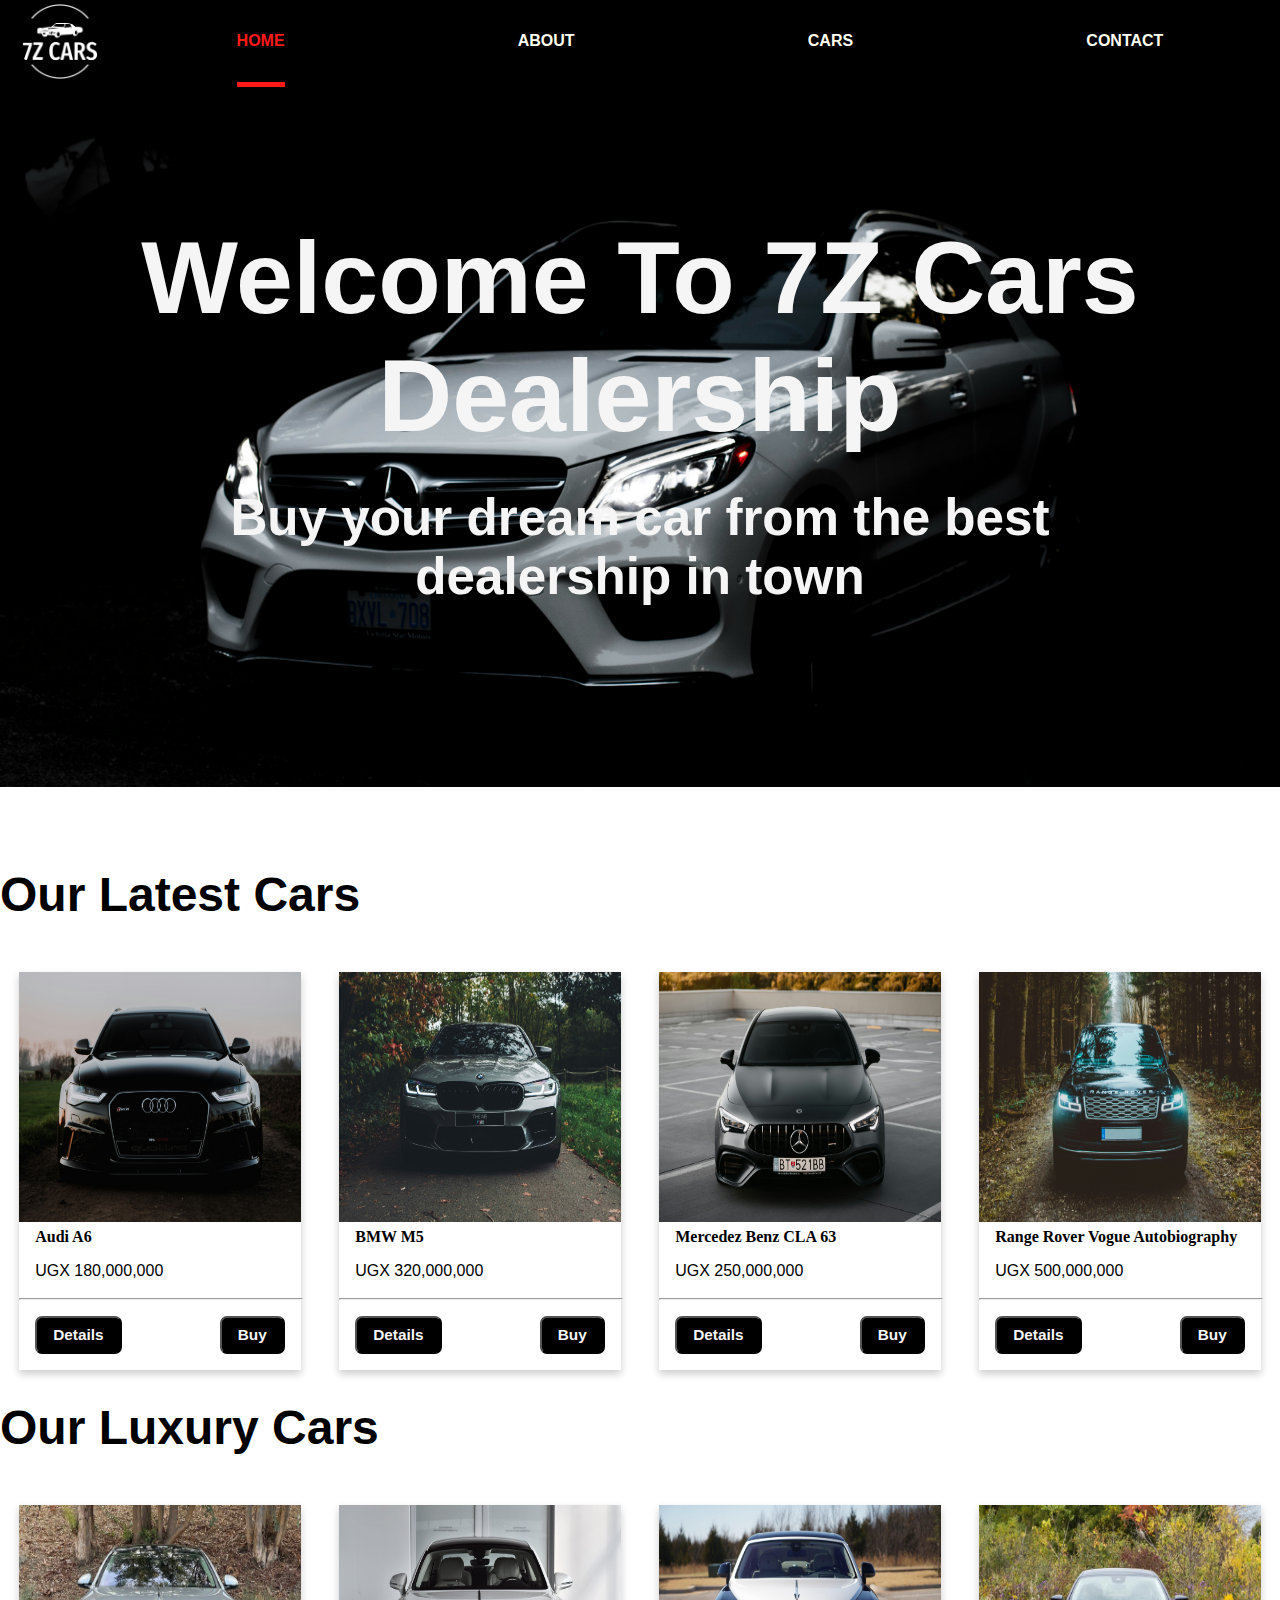
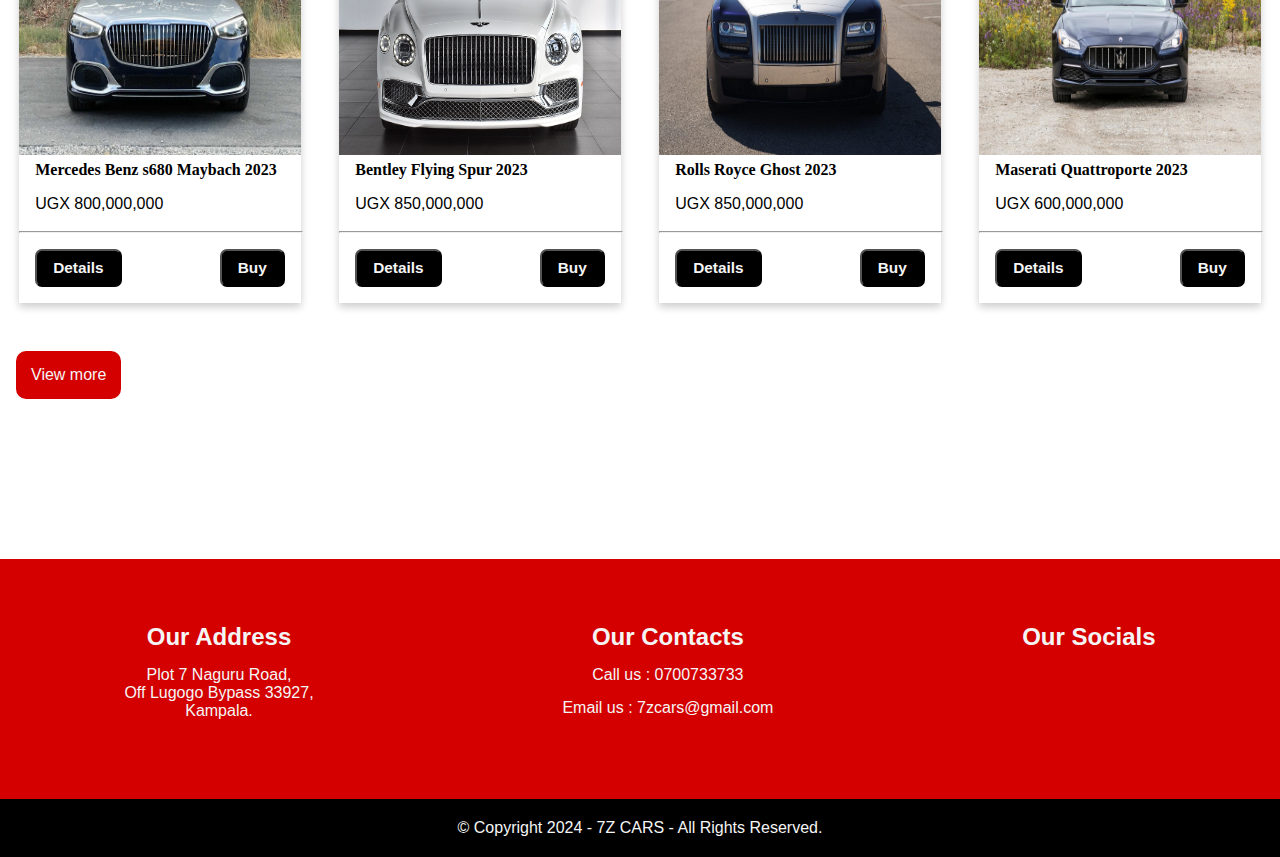
==== index.html @ fa292fca "Add files via upload" ====
<!DOCTYPE html>
<html lang="en">
<head>
    <meta charset="UTF-8">
    <meta name="viewport" content="width=device-width, initial-scale=1.0">
    <title>7Z CARS</title>
    <link rel="shortcut icon" href="Images/logo2.png" type="image/png">
    <link rel="stylesheet" href="Styles/style.css">
    <link rel="stylesheet" href="https://cdnjs.cloudflare.com/ajax/libs/font-awesome/6.5.2/css/all.min.css" 
    integrity="sha512-SnH5WK+bZxgPHs44uWIX+LLJAJ9/2PkPKZ5QiAj6Ta86w+fsb2TkcmfRyVX3pBnMFcV7oQPJkl9QevSCWr3W6A==" 
    crossorigin="anonymous" referrerpolicy="no-referrer" />
</head>
<body>
    <div class="navigation">
        <div>
            <img src="Images/Logo.png" alt="Logo"  class="logo">
        </div>
        <div class="mainnav">
            <a href="index.html" id="active">HOME</a>
            <a href="about.html">ABOUT</a>
            <a href="cars.html">CARS</a>
            <a href="contact.html">CONTACT</a>
        </div>
    </div>
    
    <div class="container1">
        <div class="centered">Welcome To 7Z Cars Dealership</div>
        <div class="center">Buy your dream car from the best dealership in town</div>
    </div>

    <div class="noparallax">
        <div>
            <h1>Our Latest Cars</h1>
        </div>
        <div class="Cardsflex">
            <div class="card">
                <img src="Images/car2.jpg" alt="Avatar" style="width:100%" height="250px">
                <div class="container">
                  <h4><b>Audi A6</b></h4>
                  <p class="paracard">UGX 180,000,000</p>
                </div>
                <hr>
                <div class="buttons">
                  <div class="details">
                    <button>Details  <i class="fa-sharp fa-solid fa-circle-info" style="color: #ffffff;"></i></i></button>
                  </div>
                  <div class="buy">
                    <button>Buy  <i class="fa-sharp fa-solid fa-cart-shopping" style="color: #ffffff;"></i></button>
                  </div>
                </div>
            </div>
            <div class="card">
                <img src="Images/car3.jpg" alt="Avatar" style="width:100%" height="250px">
                <div class="container">
                  <h4><b>BMW M5</b></h4>
                  <p class="paracard">UGX 320,000,000</p>
                </div>
                <hr>
                <div class="buttons">
                  <div class="details">
                    <button>Details  <i class="fa-sharp fa-solid fa-circle-info" style="color: #ffffff;"></i></i></button>
                  </div>
                  <div class="buy">
                    <button>Buy  <i class="fa-sharp fa-solid fa-cart-shopping" style="color: #ffffff;"></i></button>
                  </div>
                </div>
            </div>
            <div class="card">
                <img src="Images/car4.jpg" alt="Avatar" style="width:100%" height="250px">
                <div class="container">
                  <h4><b>Mercedez Benz CLA 63</b></h4>
                  <p class="paracard">UGX 250,000,000</p>
                </div>
                <hr>
                <div class="buttons">
                  <div class="details">
                    <button>Details  <i class="fa-sharp fa-solid fa-circle-info" style="color: #ffffff;"></i></i></button>
                  </div>
                  <div class="buy">
                    <button>Buy  <i class="fa-sharp fa-solid fa-cart-shopping" style="color: #ffffff;"></i></button>
                  </div>
                </div>
            </div>
            <div class="card">
                <img src="Images/car5.jpg" alt="Avatar" style="width:100%" height="250px">
                <div class="container">
                  <h4><b>Range Rover Vogue Autobiography</b></h4>
                  <p class="paracard">UGX 500,000,000</p>
                </div>
                <hr>
                <div class="buttons">
                  <div class="details">
                    <button>Details  <i class="fa-sharp fa-solid fa-circle-info" style="color: #ffffff;"></i></i></button>
                  </div>
                  <div class="buy">
                    <button>Buy  <i class="fa-sharp fa-solid fa-cart-shopping" style="color: #ffffff;"></i></button>
                  </div>
                </div>
            </div>
        </div>

        <div>
            <h1>Our Luxury Cars</h1>
        </div>
        <div class="Cardsflex">
            <div class="card">
                <img src="Images/luxury1.jpg" alt="Avatar" style="width:100%" height="250px">
                <div class="container">
                  <h4><b>Mercedes Benz s680 Maybach 2023</b></h4>
                  <p class="paracard">UGX 800,000,000</p>
                </div>
                <hr>
                <div class="buttons">
                  <div class="details">
                    <button>Details  <i class="fa-sharp fa-solid fa-circle-info" style="color: #ffffff;"></i></i></button>
                  </div>
                  <div class="buy">
                    <button>Buy  <i class="fa-sharp fa-solid fa-cart-shopping" style="color: #ffffff;"></i></button>
                  </div>
                </div>
            </div>
            <div class="card">
                <img src="Images/luxury2.jpg" alt="Avatar" style="width:100%" height="250px">
                <div class="container">
                  <h4><b>Bentley Flying Spur 2023</b></h4>
                  <p class="paracard">UGX 850,000,000</p>
                </div>
                <hr>
                <div class="buttons">
                  <div class="details">
                    <button>Details  <i class="fa-sharp fa-solid fa-circle-info" style="color: #ffffff;"></i></i></button>
                  </div>
                  <div class="buy">
                    <button>Buy  <i class="fa-sharp fa-solid fa-cart-shopping" style="color: #ffffff;"></i></button>
                  </div>
                </div>
            </div>
            <div class="card">
                <img src="Images/luxury3.jpg" alt="Avatar" style="width:100%" height="250px">
                <div class="container">
                  <h4><b>Rolls Royce Ghost 2023</b></h4>
                  <p class="paracard">UGX 850,000,000</p>
                </div>
                <hr>
                <div class="buttons">
                  <div class="details">
                    <button>Details  <i class="fa-sharp fa-solid fa-circle-info" style="color: #ffffff;"></i></i></button>
                  </div>
                  <div class="buy">
                    <button>Buy  <i class="fa-sharp fa-solid fa-cart-shopping" style="color: #ffffff;"></i></button>
                  </div>
                </div>
            </div>
            <div class="card">
                <img src="Images/luxury4.jpg" alt="Avatar" style="width:100%" height="250px">
                <div class="container">
                  <h4><b>Maserati Quattroporte 2023</b></h4>
                  <p class="paracard">UGX 600,000,000</p>
                </div>
                <hr>
                <div class="buttons">
                  <div class="details">
                    <button>Details  <i class="fa-sharp fa-solid fa-circle-info" style="color: #ffffff;"></i></i></button>
                  </div>
                  <div class="buy">
                    <button>Buy  <i class="fa-sharp fa-solid fa-cart-shopping" style="color: #ffffff;"></i></button>
                  </div>
                </div>
            </div>
        </div>
    </div>

    <button class="button1">
        <a href="cars.html">
            <p>View more <i class="fa-sharp fa-solid fa-arrow-right"></i></p>
        </a>
    </button>

    <footer> 
        <div class="footer1">
            <div class="address">
                <h2>Our Address</h2>
                <p>Plot 7 Naguru Road,<br>
                Off Lugogo Bypass 33927,<br>
                Kampala.
                </p>
            </div>
            <div class="address">
                <h2>Our Contacts</h2>
                <p>Call us <i class="fa-solid fa-phone" style="color: whitesmoke;"></i> : 0700733733 </p>
                <p>Email us <i class="fa-sharp fa-solid fa-envelope" style="color: whitesmoke;"></i> : 7zcars@gmail.com</p>
            </div>
            <div class="address">
                <h2>Our Socials</h2>
                <a href="instagram.com"><i class="fa-brands fa-instagram" style="color: whitesmoke;"></i></a>
                <a href="facebook.com"><i class="fa-brands fa-square-facebook" style="color: whitesmoke;"></i></a>
                <a href=""><i class="fa-brands fa-x-twitter" style="color: whitesmoke;"></i></a>
            </div>
        </div>
    </footer>
    <footer class="footer2">
        <p>&copy; Copyright 2024 <a> - 7Z CARS - </a> All Rights Reserved.</p>
    </footer>
</body>
</html>
---- Styles/style.css ----
* {
    margin: 0;
    padding: 0;
}
body {
    font-family: Roboto;
    font-weight: 400;
}
.navigation {
    background-color: black;
    color: whitesmoke;
    display: flex;
    justify-content: space-between;
    align-items: center;
}
.logo {
    width: 120px;
    justify-content: center;
    align-items: center;
}
.mainnav{
    display: flex;
    justify-content: space-around;
    font-size: 1em;
    width: 100%;
}
.mainnav > a {
    text-decoration-line: none;
    padding-top: 2rem;
    padding-bottom: 2rem;
    color: ivory;
    font-family: 'Segoe UI', Tahoma, Geneva, Verdana, sans-serif;
    font-weight: bold;
}
.mainnav a:hover {
    color: rgb(255, 25, 25);
    border-bottom-style: solid;
    border-width: 5px;
    transition-delay: 5ms;
}
.active {
    border-bottom-style: solid;
    border-color:rgb(255, 25, 25);
    border-width: 5px;
}

#active {
    border-bottom-style: solid;
    border-color:rgb(255, 25, 25);;
    border-width: 5px;
    color: rgb(255, 25, 25);
}
.container1 {
    background-image: url(../Images/car1.jpg);
    padding: 100px;
    height: 500px;
    background-attachment: fixed;
    background-position: center;
    background-repeat: no-repeat;
    background-size: cover;
}
.centered {
    color: whitesmoke;
    text-align: center;
    margin-top: 3%;
    font-family: 'Segoe UI', Tahoma, Geneva, Verdana, sans-serif;
    font-size: 8vw;
    font-weight: bolder;
}
.center {
    color: whitesmoke;
    text-align: center;
    margin-top: 3%;
    font-family: 'Segoe UI', Tahoma, Geneva, Verdana, sans-serif;
    font-size: 4vw;
    font-weight: bolder;
}
.search-container {
    text-align: center;
    margin-top: 5%;
    width: 80%;
}
.input {
    padding: 16px;
    margin-top: 8px;
    font-size: 1.2rem;
    border: none;
    width: 80%;
    border-radius: 10px;
  }
  
  .search-container button {
    padding: 6px 10px;
    margin-top: 8px;
    margin-right: 0px;
    background: #ddd;
    font-size: 1.8rem;
    border: none;
    cursor: pointer;
  }
  
.search-container button:hover {
    background: #ccc;
  }
/* Cards */
.card {
    box-shadow: 0 4px 8px 0 rgba(0,0,0,0.2);
    transition: 0.3s;
    width: 22%;
}  
.card:hover {
    box-shadow: 0 8px 16px 0 rgba(0,0,0,0.2);
} 
.container {
    padding: 2px 16px;
} 
.paracard {
    padding-top: 1em;
    padding-bottom: 1em;
    font-family: 'Segoe UI', Tahoma, Geneva, Verdana, sans-serif;
}  
.Cardsflex {
    display: flex;
    justify-content: space-around;
    align-items: center;
    flex-wrap: wrap;
    margin-top: 50px;
}
h4 {
    font-size: 1rem;
    font-weight: bolder;
}

.noparallax {
    margin-top: 50px;
}
h1 {
    font-family: 'Segoe UI', Tahoma, Geneva, Verdana, sans-serif;
    font-size: 3rem;
    padding-top: 30px;
}
.button1 {
    padding: 15px;
    background-color: rgb(212, 0, 0);
    font-family: 'Segoe UI', Tahoma, Geneva, Verdana, sans-serif;
    border-radius: 10px;
    border-width: 0;
    margin-top: 3rem;
    margin-left: 1rem;
}
.button1:hover {
    background-color: #000000;
}
.button1 a {
    color: whitesmoke;
    font-size: 1rem;
    text-decoration-line: none;
}
.footer1 {
    display: flex;
    justify-content: space-around;
    text-align: center;
    margin-top: 10rem;
    background-color: rgb(212, 0, 0);
    padding-top: 4rem;
    padding-bottom: 4rem;
}
.address {
    font-family: 'Segoe UI', Tahoma, Geneva, Verdana, sans-serif;
    font-size: 1rem;
    color: whitesmoke;
}
.address h2 {
    padding-bottom: 15px;
}
.address p {
    padding-bottom: 15px;
    font-size: 1rem;
}
.fa-instagram {
    font-size: 2rem;
    padding: 1rem;
}
.fa-square-facebook {
    font-size: 2rem;
    padding: 1rem;
}
.fa-x-twitter {
    font-size: 2rem;
    padding: 1rem;
}
.footer2 {
    background-color: rgb(0, 0, 0);
    color: whitesmoke;
    text-align: center;
    padding-top: 20px;
    padding-bottom: 20px;
    font-family: 'Segoe UI', Tahoma, Geneva, Verdana, sans-serif;
}
.buttons {
    display: flex;
    justify-content: space-between;
    align-items: center;
    padding: 1rem;
  }
  .buttons button {
    color: whitesmoke;
    background-color: black;
    font-size: 1.2vw;
    padding: 0.5rem 1rem ;
    border-radius: 7px;
    font-weight: bold;
  }
  .buttons button:hover {
    background-color: #f10000;
    border: none;
  }
  hr {
    width: 100%;
    align-items: center;
  }
  /* Contact form */
  .form1 {
    width: 80%;
    margin: 50px auto;
}
.contact-box {
    background-color: whitesmoke;
    display: flex;
}
.contact-left {
    flex-basis: 60%;
    padding: 40px 60px;
}
.contact-right {
    flex-basis: 40%;
    padding: 40px;
    background-color: rgb(212, 0, 0);
    color: white;
}
.form1 h1 {
    margin-bottom: 40px;
    font-size: 8vw;
}
.form1 h2 {
    margin-bottom: 40px;
}
.form1 p {
    margin-bottom: 40px;
}
.input-row {
    display: flex;
    justify-content: space-between;
    margin-bottom: 40px;
}
.input-row .input-group {
    flex-basis: 45%;
}
.input-row .input-group input {
    width: 100%;
    border: none;
    border-bottom: 1px solid #d80000cc;
    outline: none;
    padding-top: 10px;
    padding-bottom: 10px;
}
.input-row .input-group label {
    font-weight: bold;
}
.contact-left label {
    font-weight: bold;
}
textarea {
    width: 100%;
    border: 1px solid #d80000cc;
    outline: none;
    padding: 10px;
    box-sizing: border-box;
}
.contact-left button {
    background-color: rgb(212, 0, 0);
    width: 100px;
    border: none;
    outline: none;
    color: whitesmoke;
    height: 35px;
    border-radius: 30px;
    margin-top: 20px;
}
.contact-left button:hover {
    background-color: black;
    color: whitesmoke;
    box-shadow: 0px 5px 15px 0px rgba(28,0,181,0.3);
}
.contact-left h2 {
    color: rgb(212, 0, 0);
    font-weight: bold;
    margin-bottom: 30px;
}
.contact-right h2 {
    font-weight: bold;
    margin-bottom: 30px;
}
tr td:first-child {
    padding-right: 30px;
}
tr td {
    padding-bottom: 20px;
}
.contact-right img{
    width: 25vw;
}
/* About */
.about {
    margin-bottom: 40px;
    margin-left: 20px;
    font-size: 8vw;
}
h5 {
    margin-bottom: 40px;
    margin-left: 20px;
    font-size: 4vw;
}
.about-body {
    padding: 1rem 4rem;
}
.split {
    display: flex;
    justify-content: space-around;
}
.split1 {
    flex-basis: 45%;
}
.split2 {
    flex-basis: 50%;
}
.about-p {
    font-size: 1.1rem;
    padding-left: 30px;
    padding-bottom: 20px;
    font-family: 'Segoe UI', Tahoma, Geneva, Verdana, sans-serif;
}
.office {
    width: 100%;
    padding-top: 40px;
}

@media screen and (max-width: 1024px){
    .split {
        flex-direction: column;
    }
}
  @media screen and (max-width: 900px){
      .card {
      width: 40%;
      margin-top: 1rem;
      margin-bottom: 1rem;
      align-content: center;
      margin-left: 0.5rem;
      }
      .buttons button {
      color: whitesmoke;
      background-color: black;
      font-size: 1.2vw;
      padding: 0.7rem 1rem ;
      border-radius: 7px;
      margin: auto;
      }
      .buttons{
        margin-left: 6px;
      }
      .form1 {
        width: 80%;
        margin: auto;
    }
    .contact-box {
        display: flex;
        flex-wrap: wrap;
        flex-direction: column;
    }
    .form-right {
        display: flex;
        justify-content: space-between;
    }
    .split {
        flex-direction: column;
    }
    .contact-left button {
        margin-left: 40%;
    }
  }
  @media screen and (max-width: 500px){
      .Cardsflex {
        flex-direction: column;
      }
      .card {
      width: 60%;
      margin-top: 1rem;
      margin-bottom: 1rem;
      align-content: center;
      }
      .buttons button {
      color: whitesmoke;
      background-color: black;
      font-size: 3vw;
      padding: 0.7rem 1rem ;
      border-radius: 7px;
      }
      .buttons{
        margin-left: 6px;
      }
      * {
        margin: 0;
    }
    .input-row {
        flex-direction: column;
    }
    .input-group {
        padding-bottom: 20px;
    }
    .contact-box {
        margin: 0;
    }
    .form-right {
        flex-direction: column;
    }
    .footer1 {
        flex-direction: column;
    }
    .address {
        margin-bottom: 20px;
    }
    .about-body {
        padding: 1rem 1rem;
    }
    .contact-right img{
        width: 60vw;
    }
    .contact-left button {
        margin-left: 25%;
    }
}
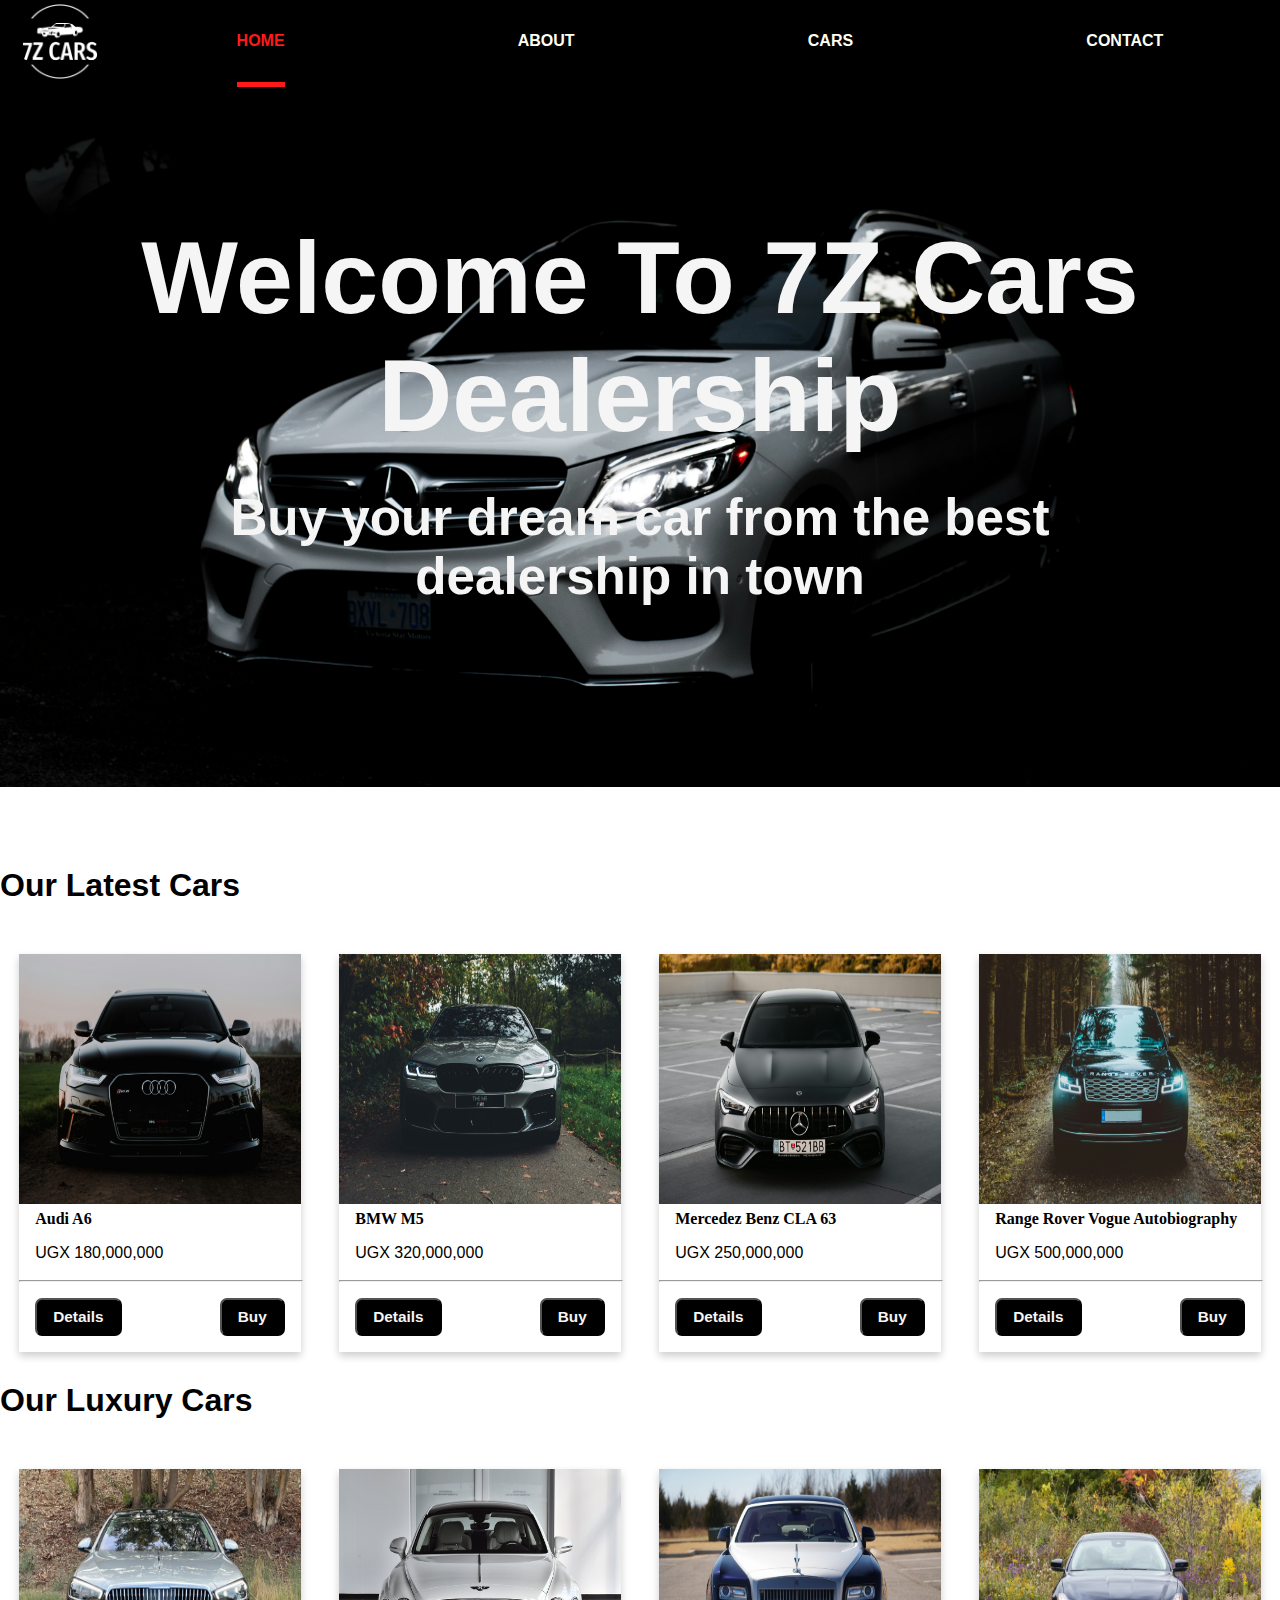
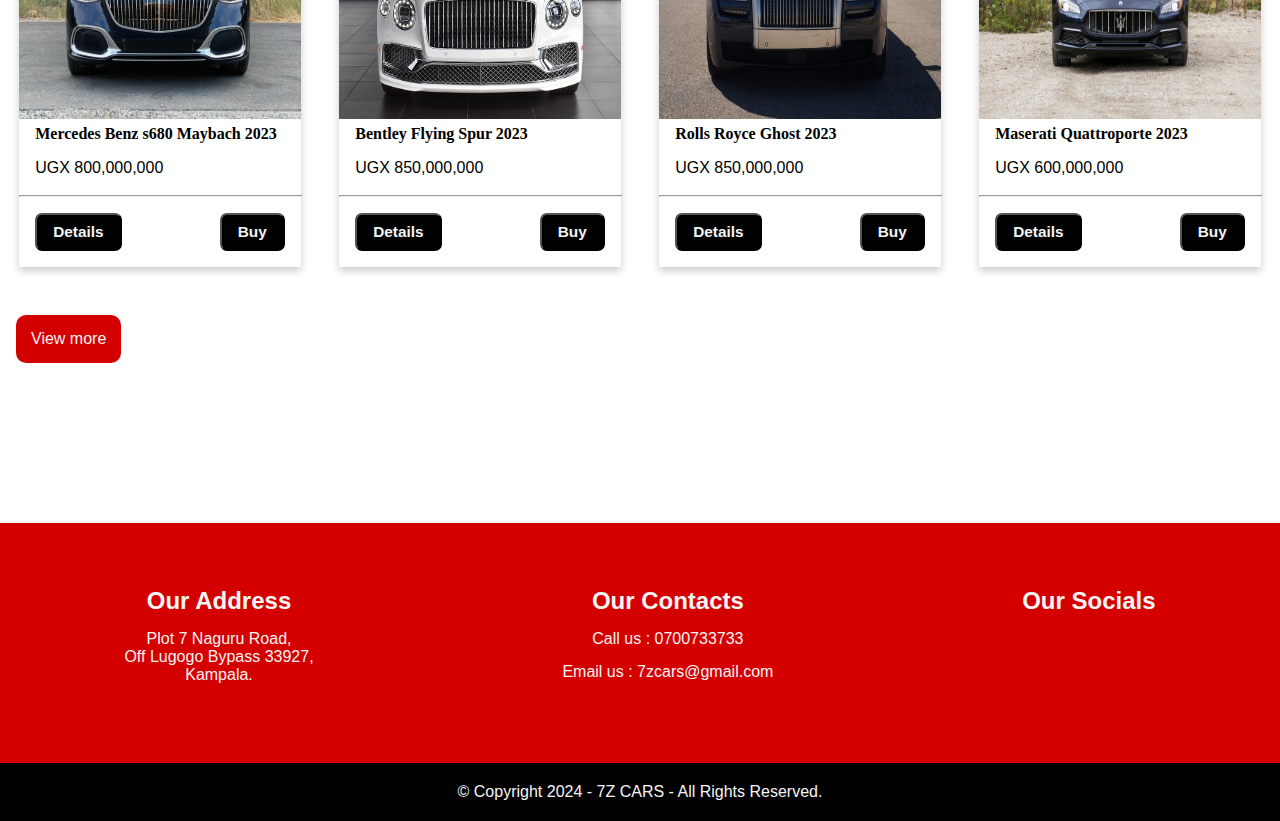
==== commit 49c4672a: "Add files via upload" ====
--- a/index.html
+++ b/index.html
@@ -13,7 +13,7 @@
 <body>
     <div class="navigation">
         <div>
-            <img src="Images/Logo.png" alt="Logo"  class="logo">
+          <a href="index.html"><img src="Images/Logo.png" alt="Logo"  class="logo"></a>
         </div>
         <div class="mainnav">
             <a href="index.html" id="active">HOME</a>
@@ -42,7 +42,7 @@
                 <hr>
                 <div class="buttons">
                   <div class="details">
-                    <button>Details  <i class="fa-sharp fa-solid fa-circle-info" style="color: #ffffff;"></i></i></button>
+                    <button>Details  <i class="fa-sharp fa-solid fa-circle-info" style="color: #ffffff;"></i> <a href="contact.html"></a></i></button>
                   </div>
                   <div class="buy">
                     <button>Buy  <i class="fa-sharp fa-solid fa-cart-shopping" style="color: #ffffff;"></i></button>
--- a/Styles/style.css
+++ b/Styles/style.css
@@ -75,33 +75,8 @@
     font-size: 4vw;
     font-weight: bolder;
 }
-.search-container {
-    text-align: center;
-    margin-top: 5%;
-    width: 80%;
-}
-.input {
-    padding: 16px;
-    margin-top: 8px;
-    font-size: 1.2rem;
-    border: none;
-    width: 80%;
-    border-radius: 10px;
-  }
-  
-  .search-container button {
-    padding: 6px 10px;
-    margin-top: 8px;
-    margin-right: 0px;
-    background: #ddd;
-    font-size: 1.8rem;
-    border: none;
-    cursor: pointer;
-  }
-  
-.search-container button:hover {
-    background: #ccc;
-  }
+
+
 /* Cards */
 .card {
     box-shadow: 0 4px 8px 0 rgba(0,0,0,0.2);
@@ -136,7 +111,7 @@
 }
 h1 {
     font-family: 'Segoe UI', Tahoma, Geneva, Verdana, sans-serif;
-    font-size: 3rem;
+    font-size: 2rem;
     padding-top: 30px;
 }
 .button1 {
@@ -394,10 +369,12 @@
         flex-direction: column;
       }
       .card {
-      width: 60%;
+      width: 80%;
       margin-top: 1rem;
       margin-bottom: 1rem;
       align-content: center;
+      margin-left: 0;
+      margin-left: 0;
       }
       .buttons button {
       color: whitesmoke;
@@ -439,6 +416,12 @@
     .contact-left button {
         margin-left: 25%;
     }
-}
-
-
+    h4 {
+        font-size: 1.2rem;
+    }
+    .form1 {
+        width: 95%;
+    }
+}
+
+
